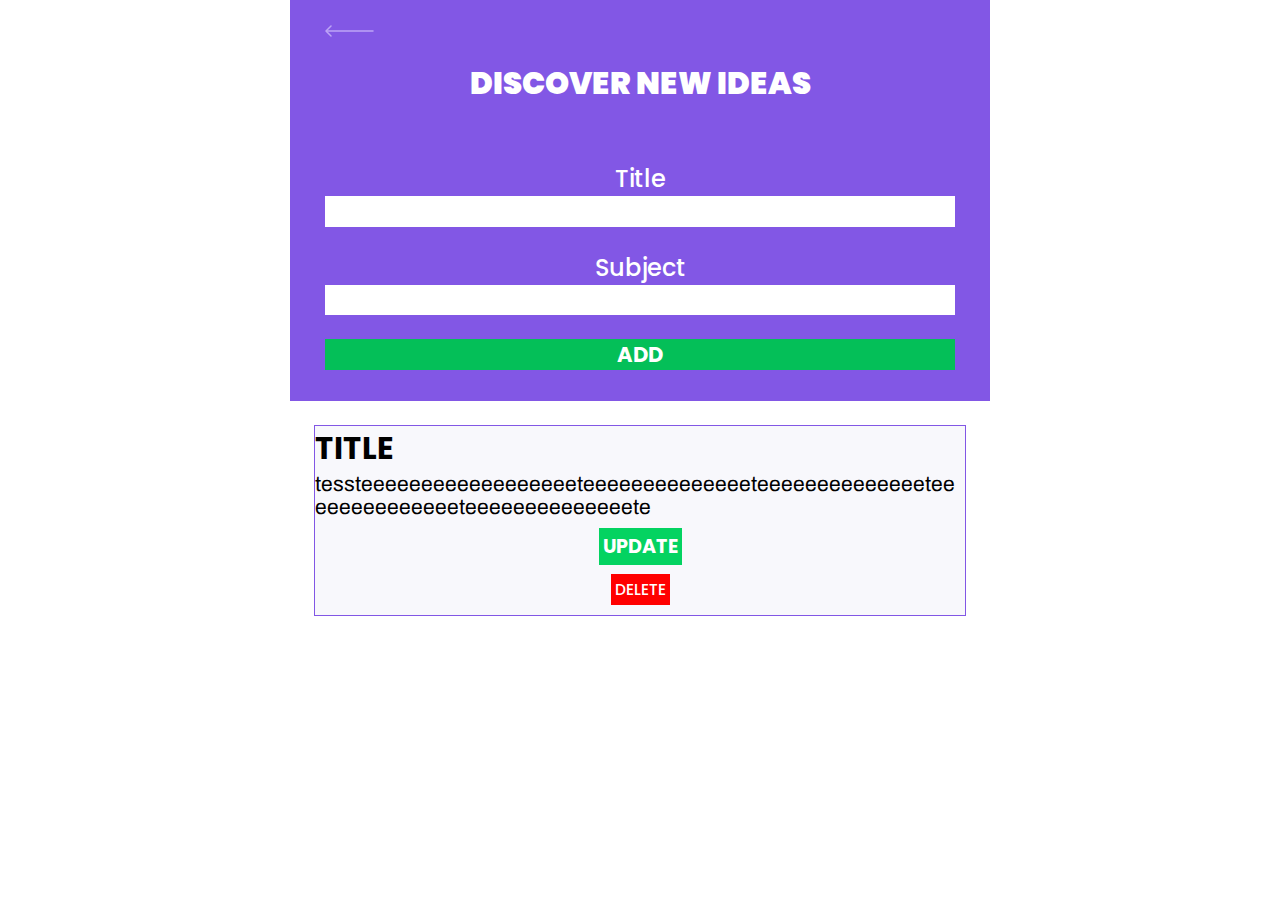
==== list.html @ 23eacc9a "item container css" ====
<!DOCTYPE html>
<html land="pt-br">
  <head>
    <meta charset="utf-8" />
    <meta name="viewport" content="width=device-width , initital-scale=1.0" />
    <title>TUDU | GET EVERYTHING DONE</title>

    <link rel="stylesheet" href="/styles/main.css" />
    <link rel="stylesheet" href="/styles/page-list.css" />

    <link
      href="https://fonts.googleapis.com/css2?family=Archivo:wght@400;700&amp;family=Poppins:wght@400;600&amp;display=swap"
      rel="stylesheet"
    />
  </head>

  <body id="page-list">
    <div id="container">
      <header class="page-header">
        <div class="top-bar-container">
          <a href="/">
            <img src="/images/icons/back.svg" alt="Back" />
          </a>
        </div>

        <div class="header-strong">
          <strong>DISCOVER NEW IDEAS</strong>
        </div>

        <div class="header-content">
          <form id="form-container">
            <label id="title-label" for="title-label">Title</label>
            <input id="title-input" type="text" /><br />

            <label id="subject-label" for="subject-input">Subject</label>
            <input id="subject-input" type="text" />
          </form>
          <button class="btn-add">ADD</button>
        </div>
      </header>
      <article class="todo-item">
        <div class="item-container">
          <strong>TITLE</strong>
          <p>
            tessteeeeeeeeeeeeeeeeeeteeeeeeeeeeeeeeteeeeeeeeeeeeeeteeeeeeeeeeeeeeteeeeeeeeeeeeeete
          </p>
          <button class="update-todo">UPDATE</button>
          <button class="delete-todo">DELETE</button>
        </div>
      </article>
    </div>
  </body>
</html>
---- styles/main.css ----
:root {
  --color-secondary: #04d361;
  --color-secondary-dark: #04bf58;
  --color-primary: #8257e5;
  --color-primary-dark: #774dd6;
  --color-primary-darker: #6842c2;
  --color-input-background: #f8f8fc;
  --color-button-text: #ffffff;
  --color-text-base: #ffffff;

  /* Tamanho da fonte padrão 16px - 100% - 1rem */
  font-size: 60%;
}

body {
  height: 100vh;
  display: flex;
  align-items: center;
  justify-content: center;
}
* {
  margin: 0;
  padding: 0;
  box-sizing: border-box;
}

body,
input,
button,
textarea {
  font: 500 1.6rem Poppins;
  /* color: var(--color-text-base); */
}

#container {
  width: 90vw;
  max-width: 700px;
}

/* @media (min-width: 750px) {
  :root {
    font-size: 62.5%;
  }
} */
---- styles/page-list.css ----
#page-list #container {
  width: 100vw;
  height: 100vh;
}

.page-header {
  background: var(--color-primary);

  display: flex;
  flex-direction: column;
}

.page-header .top-bar-container {
  width: 90%;
  margin: 0 auto;
  /* border: 1px solid red; */
  padding: 1.6rem 0;
}

.page-header .top-bar-container a {
  height: 1.6rem;
  transition: opacity 0.2s;
}

.page-header .top-bar-container a :hover {
  opacity: 0.6;
}

.page-header .header-content {
  width: 90%;
  margin: 3.2rem auto;
}

.header-strong {
  font: 700 3.2rem Poppins;
  line-height: 3.2rem;
  color: var(--color-text-base);
  margin: auto;
  /* width: 100%;
  display: flex;
  align-items: center; */
}

#form-container {
  margin-top: 3.2rem;
  display: flex;
  flex-direction: column;
  align-items: center;
}

#form-container #title-label {
  font-size: 2.5rem;
  color: var(--color-text-base);
}

#form-container #title-input {
  height: 3.2rem;
  width: 100%;
  border: none;
  font: 700 2.5rem Poppins;
}

#form-container #subject-label {
  font-size: 2.5rem;
  color: var(--color-text-base);
  display: flex;
}

#form-container #subject-input {
  width: 100%;
  display: flex;
  height: 3.2rem;
  align-items: center;
  border: none;
  /* border: 1px solid red; */
}

.btn-add {
  background: var(--color-secondary-dark);
  color: var(--color-text-base);
  font: 700 2.2rem Poppins;
  border: none;
  width: 100%;
  margin-top: 2.5rem;
  transition: opacity 0.2s;
  cursor: pointer;
}

.btn-add:hover {
  opacity: 0.9;
}

.item-container {
  background: var(--color-input-background);
  margin: 2.5rem;
  border: 1px solid var(--color-primary);
  display: flex;
  flex-direction: column;
  word-wrap: break-word;
}
.item-container strong {
  font: 700 3.2rem Poppins;
}

.item-container p {
  /* position: fixed; */
  font: 400 2.2rem Archivo;
  /* display: flex; */
  /* overflow-y: scroll;
  word-wrap: break-word; */
}

.item-container button {
  background: var(--color-secondary);
  align-items: center;
  margin: auto;
  border: none;
  cursor: pointer;
}

.item-container .update-todo {
  font: 700 2rem Poppins;
  margin-top: 1rem;
  margin-bottom: 1rem;
  border: 4px solid var(--color-secondary);
  color: var(--color-text-base);
  transition: opacity 0.2s;
}
.update-todo:hover {
  opacity: 0.6;
}

.item-container .delete-todo {
  background: red;
  border: 4px solid red;
  color: var(--color-text-base);
  margin-bottom: 1rem;
  transition: opacity 0.2s;
}

.delete-todo:hover {
  opacity: 0.6;
}

/* .btn-add:hover {
  background: var(--color-secondary-dark);
  color: white;
} */
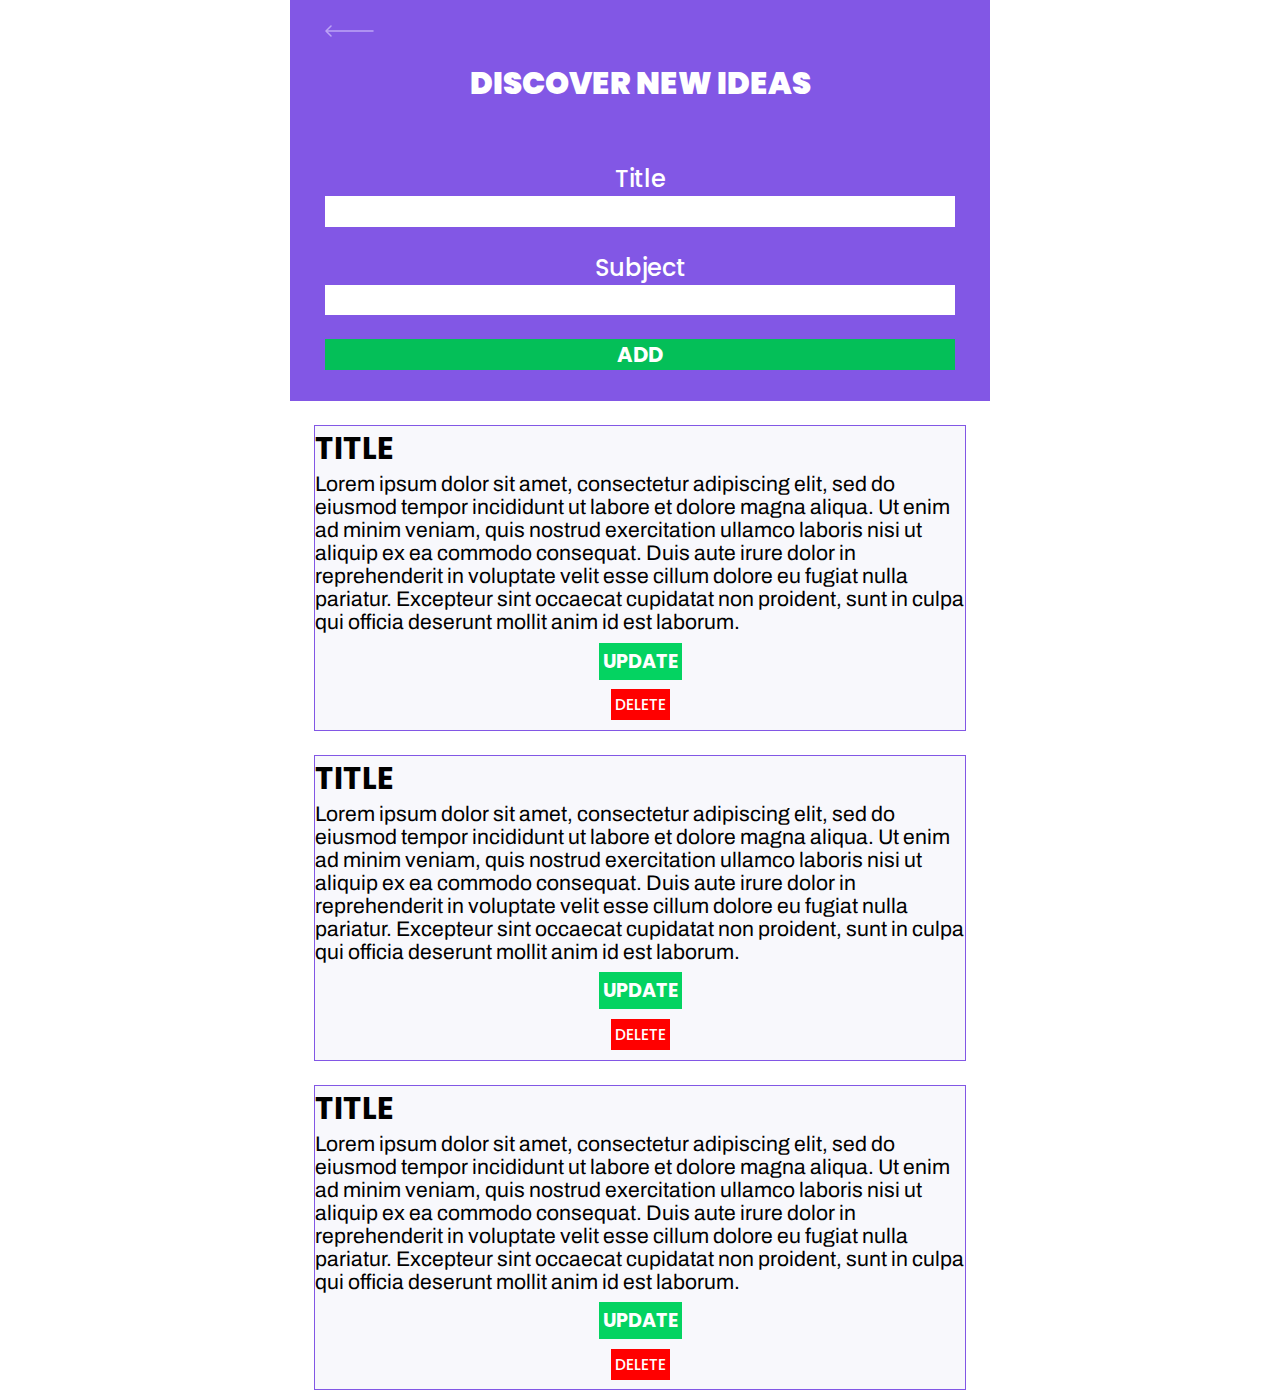
==== commit 7b72f0e0: "font title update and three items added" ====
--- a/list.html
+++ b/list.html
@@ -42,7 +42,41 @@
         <div class="item-container">
           <strong>TITLE</strong>
           <p>
-            tessteeeeeeeeeeeeeeeeeeteeeeeeeeeeeeeeteeeeeeeeeeeeeeteeeeeeeeeeeeeeteeeeeeeeeeeeeete
+            Lorem ipsum dolor sit amet, consectetur adipiscing elit, sed do
+            eiusmod tempor incididunt ut labore et dolore magna aliqua. Ut enim
+            ad minim veniam, quis nostrud exercitation ullamco laboris nisi ut
+            aliquip ex ea commodo consequat. Duis aute irure dolor in
+            reprehenderit in voluptate velit esse cillum dolore eu fugiat nulla
+            pariatur. Excepteur sint occaecat cupidatat non proident, sunt in
+            culpa qui officia deserunt mollit anim id est laborum.
+          </p>
+          <button class="update-todo">UPDATE</button>
+          <button class="delete-todo">DELETE</button>
+        </div>
+        <div class="item-container">
+          <strong>TITLE</strong>
+          <p>
+            Lorem ipsum dolor sit amet, consectetur adipiscing elit, sed do
+            eiusmod tempor incididunt ut labore et dolore magna aliqua. Ut enim
+            ad minim veniam, quis nostrud exercitation ullamco laboris nisi ut
+            aliquip ex ea commodo consequat. Duis aute irure dolor in
+            reprehenderit in voluptate velit esse cillum dolore eu fugiat nulla
+            pariatur. Excepteur sint occaecat cupidatat non proident, sunt in
+            culpa qui officia deserunt mollit anim id est laborum.
+          </p>
+          <button class="update-todo">UPDATE</button>
+          <button class="delete-todo">DELETE</button>
+        </div>
+        <div class="item-container">
+          <strong>TITLE</strong>
+          <p>
+            Lorem ipsum dolor sit amet, consectetur adipiscing elit, sed do
+            eiusmod tempor incididunt ut labore et dolore magna aliqua. Ut enim
+            ad minim veniam, quis nostrud exercitation ullamco laboris nisi ut
+            aliquip ex ea commodo consequat. Duis aute irure dolor in
+            reprehenderit in voluptate velit esse cillum dolore eu fugiat nulla
+            pariatur. Excepteur sint occaecat cupidatat non proident, sunt in
+            culpa qui officia deserunt mollit anim id est laborum.
           </p>
           <button class="update-todo">UPDATE</button>
           <button class="delete-todo">DELETE</button>
--- a/styles/page-list.css
+++ b/styles/page-list.css
@@ -57,7 +57,7 @@
   height: 3.2rem;
   width: 100%;
   border: none;
-  font: 700 2.5rem Poppins;
+  font: 700 2.2rem Poppins;
 }
 
 #form-container #subject-label {
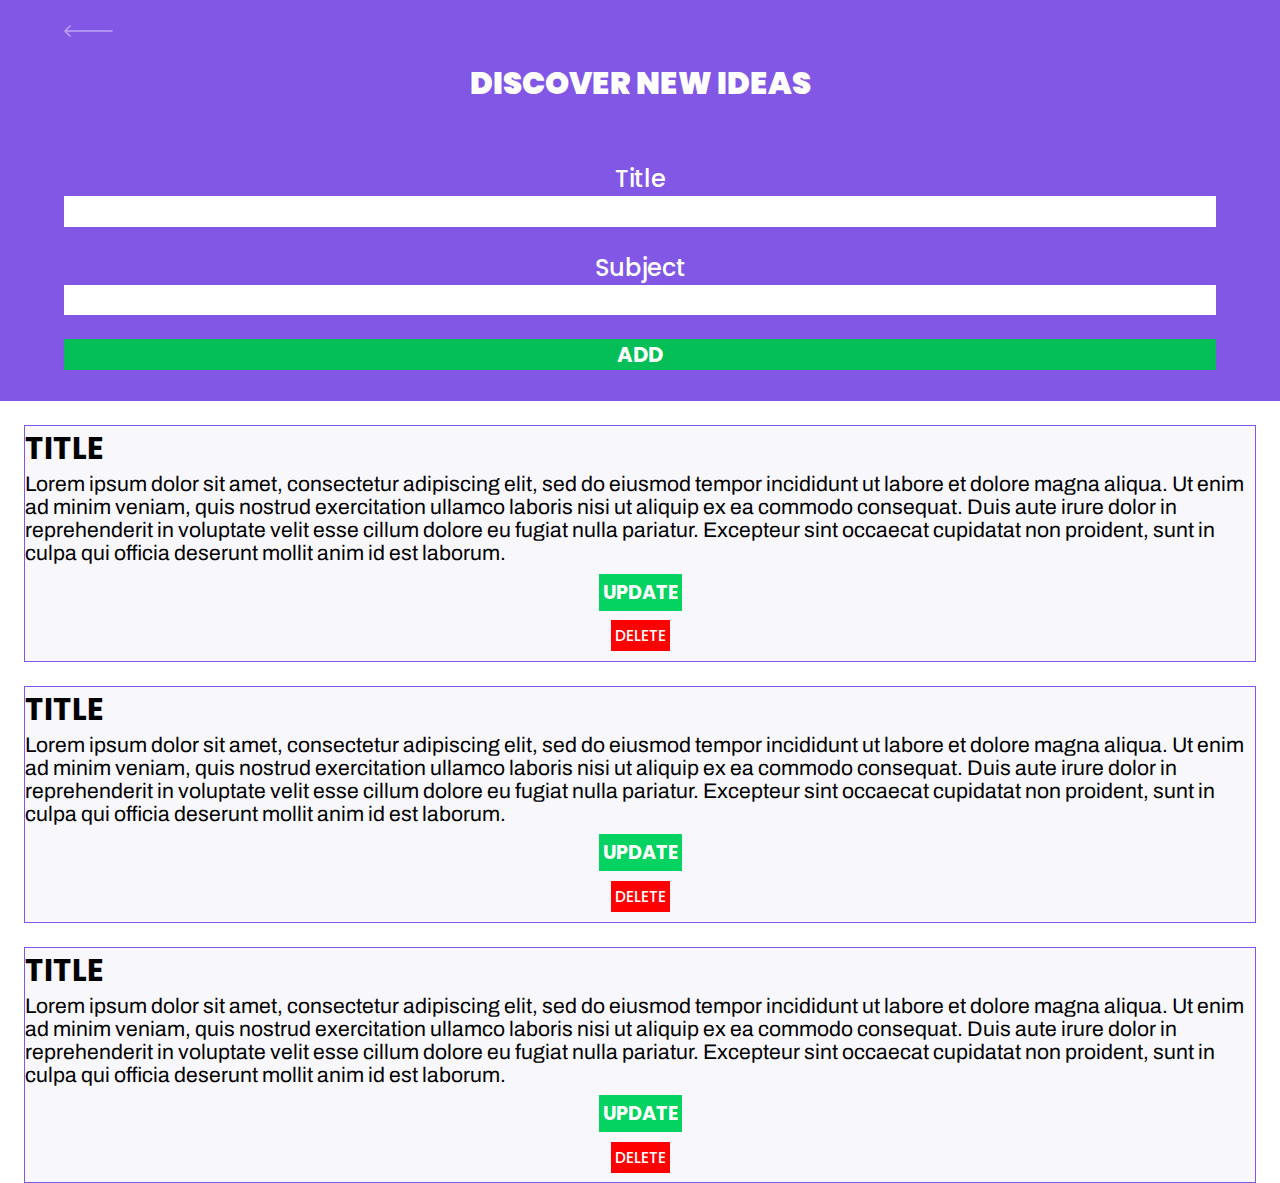
==== commit 8860e410: "script file and querySelectors" ====
--- a/list.html
+++ b/list.html
@@ -80,6 +80,7 @@
           </p>
           <button class="update-todo">UPDATE</button>
           <button class="delete-todo">DELETE</button>
+          <script src="scripts/script.js"></script>
         </div>
       </article>
     </div>
--- a/styles/page-list.css
+++ b/styles/page-list.css
@@ -5,9 +5,10 @@
 
 .page-header {
   background: var(--color-primary);
-
   display: flex;
   flex-direction: column;
+  /* margin: 0;
+  padding: 0; */
 }
 
 .page-header .top-bar-container {
@@ -142,7 +143,8 @@
   opacity: 0.6;
 }
 
-/* .btn-add:hover {
-  background: var(--color-secondary-dark);
-  color: white;
-} */
+@media (min-width: 700px) {
+  #page-list #container {
+    max-width: 100vw;
+  }
+}
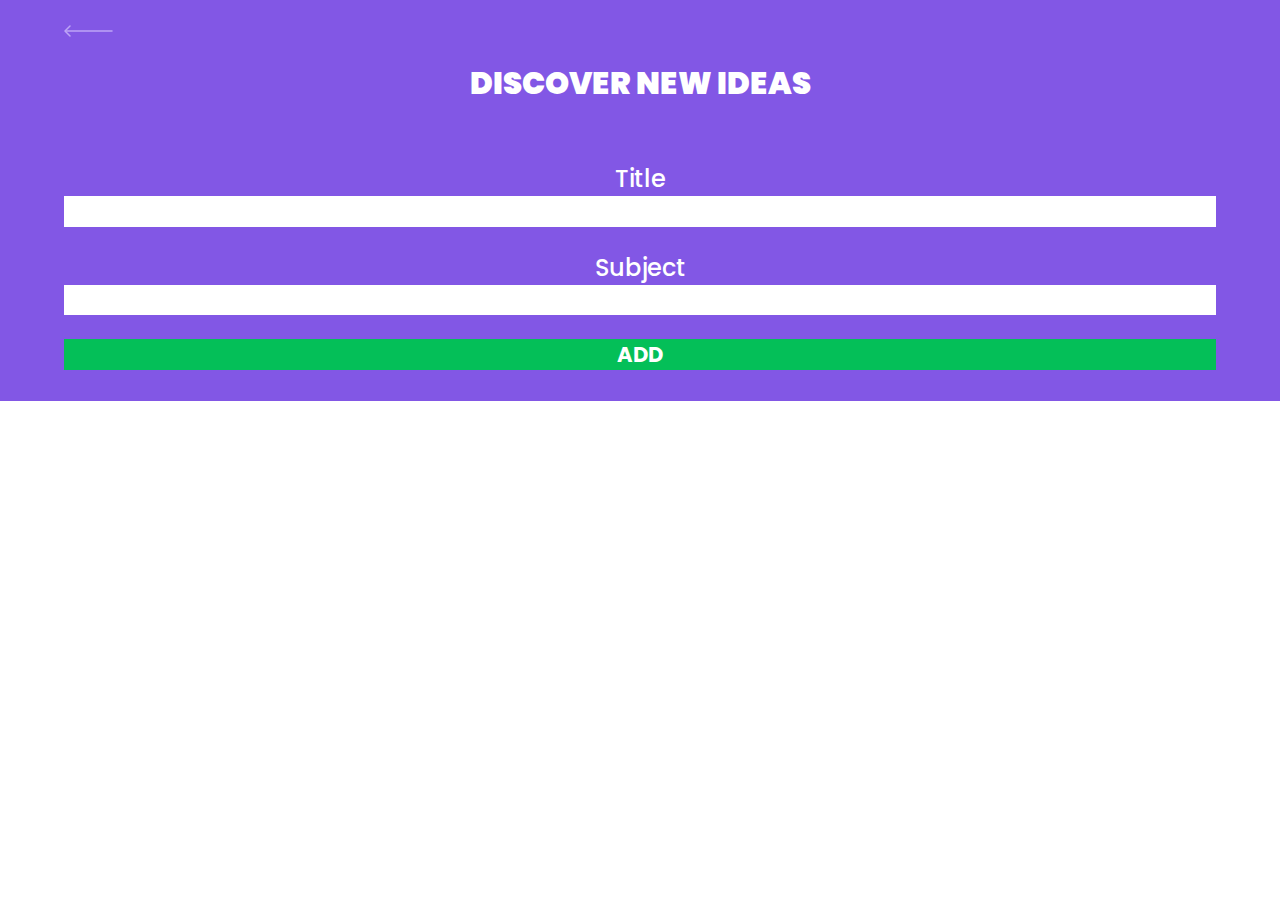
==== commit cb5a7ee9: "buttons added to the fields" ====
--- a/list.html
+++ b/list.html
@@ -38,50 +38,9 @@
           <button class="btn-add">ADD</button>
         </div>
       </header>
-      <article class="todo-item">
-        <div class="item-container">
-          <strong>TITLE</strong>
-          <p>
-            Lorem ipsum dolor sit amet, consectetur adipiscing elit, sed do
-            eiusmod tempor incididunt ut labore et dolore magna aliqua. Ut enim
-            ad minim veniam, quis nostrud exercitation ullamco laboris nisi ut
-            aliquip ex ea commodo consequat. Duis aute irure dolor in
-            reprehenderit in voluptate velit esse cillum dolore eu fugiat nulla
-            pariatur. Excepteur sint occaecat cupidatat non proident, sunt in
-            culpa qui officia deserunt mollit anim id est laborum.
-          </p>
-          <button class="update-todo">UPDATE</button>
-          <button class="delete-todo">DELETE</button>
-        </div>
-        <div class="item-container">
-          <strong>TITLE</strong>
-          <p>
-            Lorem ipsum dolor sit amet, consectetur adipiscing elit, sed do
-            eiusmod tempor incididunt ut labore et dolore magna aliqua. Ut enim
-            ad minim veniam, quis nostrud exercitation ullamco laboris nisi ut
-            aliquip ex ea commodo consequat. Duis aute irure dolor in
-            reprehenderit in voluptate velit esse cillum dolore eu fugiat nulla
-            pariatur. Excepteur sint occaecat cupidatat non proident, sunt in
-            culpa qui officia deserunt mollit anim id est laborum.
-          </p>
-          <button class="update-todo">UPDATE</button>
-          <button class="delete-todo">DELETE</button>
-        </div>
-        <div class="item-container">
-          <strong>TITLE</strong>
-          <p>
-            Lorem ipsum dolor sit amet, consectetur adipiscing elit, sed do
-            eiusmod tempor incididunt ut labore et dolore magna aliqua. Ut enim
-            ad minim veniam, quis nostrud exercitation ullamco laboris nisi ut
-            aliquip ex ea commodo consequat. Duis aute irure dolor in
-            reprehenderit in voluptate velit esse cillum dolore eu fugiat nulla
-            pariatur. Excepteur sint occaecat cupidatat non proident, sunt in
-            culpa qui officia deserunt mollit anim id est laborum.
-          </p>
-          <button class="update-todo">UPDATE</button>
-          <button class="delete-todo">DELETE</button>
-          <script src="scripts/script.js"></script>
-        </div>
+      <article id="todo-item" class="todo-item">
+        <!-- <div id="item-container" class="item-container"></div> -->
+        <script src="scripts/script.js"></script>
       </article>
     </div>
   </body>
